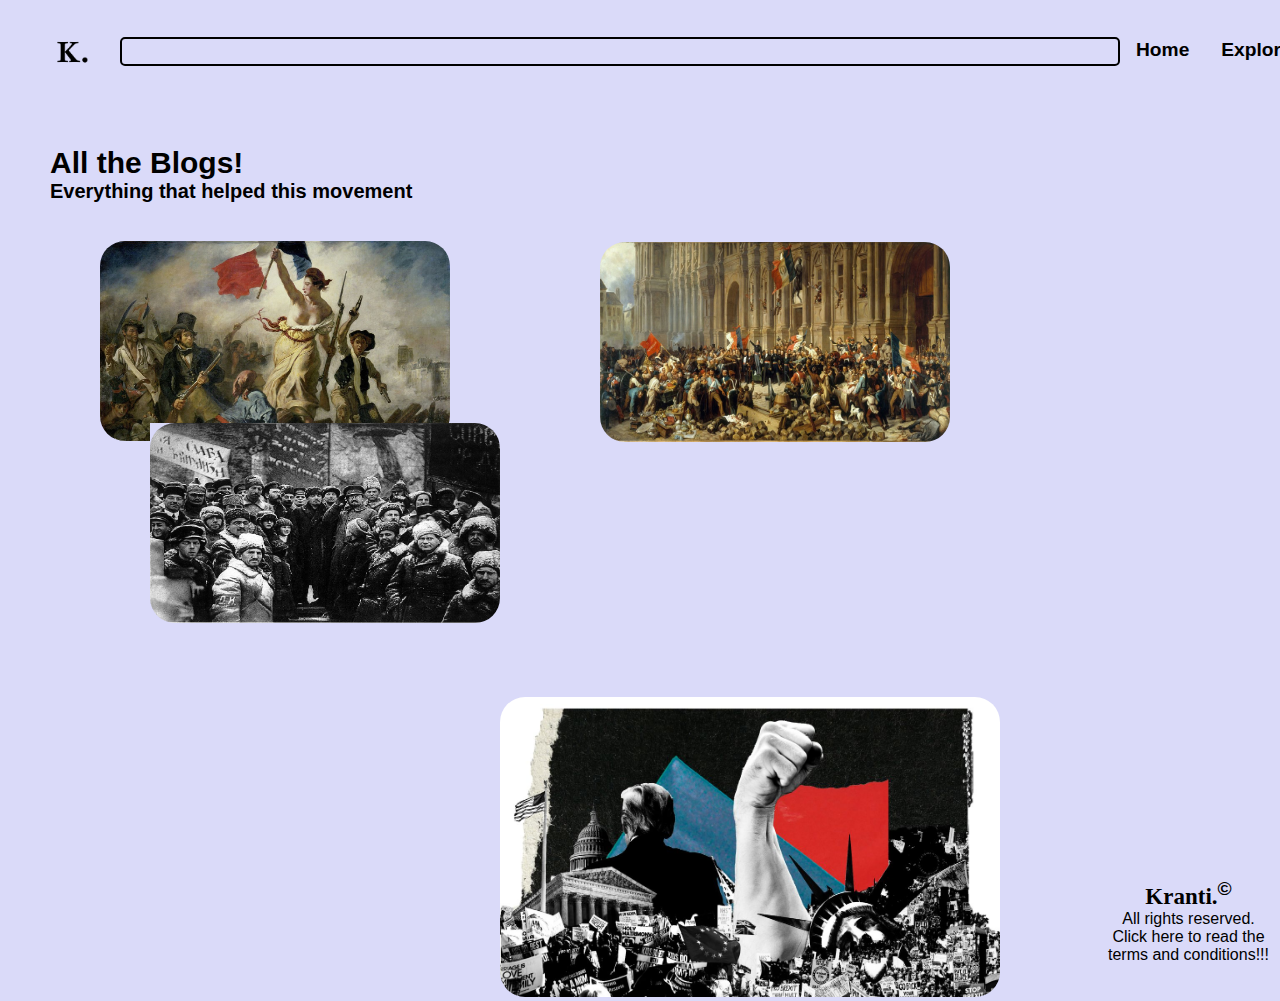
==== explore.html @ 68c26a48 "Add files via upload" ====
<!DOCTYPE html>
<html lang="en">
<head>
    <meta charset="UTF-8">
    <meta http-equiv="X-UA-Compatible" content="IE=edge">
    <meta name="viewport" content="width=device-width, initial-scale=1.0">
    <title>Explore:Kranti</title>
    <link rel="icon" type="image/x-icon" href="webig.ico">
    <link rel="stylesheet" href="styles.css">
</head>
<body>
       <!--Navbar-->
       <nav class="navbar">
        <div class="navbarcont">
        <div class="log">
        <a href="index.html" id="logo" class="navlog"><img src="Untitled-1.png" alt="kranti" width="100" height="100"></a></div>
        <div class="searchbar">
        <form id="search-form">
            <div class="search">
              <input type="text" name="search" class="round" />
            </div>
        </form>
    </div>
        <div class="navbartogg" id="mobile-men">
            <span class="bar"></span>
            <span class="bar"></span>
            <span class="bar"></span>
        </div>
        <ul class="navbarmenu">
            <li class="navbaritem">
                <a href="index.html" class="navlinks">
                    Home
                </a>
            </li>
            <li class="navbaritem">
                <a href="explore.html" class="navlinks">
                    Explore
                </a>
            </li>
            <li class="navbaritem">
                <a href="insight.html" class="navlinks">
                    Insights
                </a>
            </li>
            <li id="navbtn">
                <a href="signup.html" class="btn">
                    Sign Up
                </a>
            </li>
        </ul>
    </div>
    </nav>
    <!--Everything else!!!-->
    <br>
    <br>
    <div class="bloglist">All the Blogs!</div>
    <p class="listdesc">Everything that helped this movement</p>
    <br>
    <ul class="everyblg">
        <div class="cblg1">
            <li class="blog1"><div class="blg1">
                <a href="/" class="blg1link"><img src="blg1.jpg" alt="blg1" class="blg1img" width="350px" height="200px"></a>
                <div class="blg1yes blg1yes--blur">Sample Blog 1</div></li>
        <div class="cblg2">
            <li class="blog2"><div class="blg2">
                <a href="/" class="blg2link"><img src="blg2.jpg" alt="blg2" class="blg2img" width="350px" height="200px"></a>
                <div class="blg1yes blg1yes--blur">Sample Blog 2</div></li>
        <div class="cblg3">
            <li class="blog3"><div class="blg3">
                <a href="/" class="blg3link"><img src="blg3.jpg" alt="blg3" class="blg3img" width="350px" height="200px"></a>
                <div class="blg3yes blg3yes--blur">Sample Blog 3</div></li>
    </ul>
    <div class="add">
        <div class="addblg">
            <a href="addblog.html" class="addblglink"><img src="addblgimg.jpg" alt="" class="addblgimg" width="500px" height="300px"></a>
            <div class="addblgyes addblgyes--blur"> + <br> Contribute Something to this movement</div>
        </div>
    </div>
    <div class="divfoot1">
        <footer class="sitefoot1">Kranti.<sup>&copy;</sup></footer>
        <p>All rights reserved.</p>
        <a href="/" class="footlink1">Click here to read the terms and conditions!!!</a>
    </div>
    <script>src='script.js'</script>
</body>
</html>
---- styles.css ----
*{
    box-sizing: border-box;
    margin: 0;
    padding: 0;
    font-family: 'Kumb Sans', sans-serif;
    background-color:#dadaf9;
}

.navbar{
    background: #dadaf9;
    height: 80px;
    display: flex;
    justify-content: space-between;
    align-items: flex-start;
    font-size: 1.2rem;
    position: sticky;
    top: 0;
    z-index: 999;
}
.navbarcont{
    display: flex;
    justify-content: space-between;
    height: 100px;
    z-index: 1;
    width: 100%;
    max-width: 13000px;
    margin: 0 auto;
    padding: 0 20px;
}

.log{
    display: inline;
    margin-top: 1.5px;
    margin-left: 0px;
}

.round {
    width: 100%;
    border-radius: 5px;
    border: 2px #000000 solid;
    padding: 5px 5px 5px 5px;
    position: absolute;
    top: 0;
    left: 0;
    z-index: 5;
    margin-top: 37px;
}

.search {
    position: relative;
    width: 1000px;
    height: 100px;
}

.navbarmenu{
    display: flex;
    align-items: center;
    list-style: none;
    text-align: center;
    text-decoration: none;
}

.navbaritem{
    height: 80px;
    font-weight: bold;
}

.navlinks{
    color: #000000;
    display: flex;
    align-items: center;
    justify-content: center;
    text-decoration: none;
    padding: 0 1rem;
    height: 100%;
}

.navbar__links:hover{
    background: #3e3e3e;
    transition: all 0.3s ease;
}

.navbtn{
    display: inline;
    justify-content: center;
    align-items: center;
    padding: 0 1rem;
    width: 100%;
}

.btn{
    display: flex;
    justify-content: center;
    align-items: center;
    text-decoration: none;
    padding: 10px 20px;
    height: 100%;
    width: 100%;
    border: none;
    outline: none;
    border-radius: 4px;
    font-weight: bold;
    background: #464648 ;
    color: #ffffff;
    
}

.btn:hover{
    background: #6e6e72;
    transition: all 0.3s ease;
}

.navbar__links:hover{
    color: #ffffff;
    transition: all 0.3s ease;
}


.main{
    background-color: #dadaf9;
    font-family: 'Kumb Sans', sans-serif;
}

.mcont{
  display: flex;
  flex-direction: column;
  justify-content: center;
  align-items: center;
  max-width: 1200px;
  margin: 0 auto;
  height: 90%;
  text-align: center;
  padding: 30px;
}

.content{
  margin-top: 70px;  
  font-size: 30px;
  margin-bottom: 24px;
  color: #000000;
}
.blog{
    font-size: 20px;
    font-weight: 200;
}

.mainimg2{
    position: relative;
    border-radius: 25px;
    margin-top: 20px;
}

.mainimgcard{
    margin-top: 299px;
    margin-left: 306px;
    position: absolute;
    top: 0;
    left: 0;
    width: 976px;
    height: 549px;
    background: rgba(0,0,0,0.6);
    color: #ffffff;
    font-family: 'Kumb Sans', sans-serif;
    display: flex;
    flex-direction: column;
    align-items: center;
    justify-content: center;
    font-size: 1.5em;
    font-weight: 600;
    opacity: 0;
    transition: opacity 0.7s;
    border-radius: 25px;
}

.mainimgcard--blur{
    backdrop-filter: blur(2px);
}

.mainimgcard:hover{
    opacity: 1;
    cursor: pointer;
}


.quotes{
    font-size: 25px;
    margin-left: 450px;
    font-weight: 500;
    font-style: italic;

}
.creds{
    font-size: 20px;
    font-weight: 600;
    margin-left: 740px;

}

.head{
    display: flex;
    font-size: 30px;
    font-weight: 700;
    margin-left: 50px;
}

.abtus{
    float: left;
    display: flex;
    margin-top: 20px;
    margin-left: 100px;
    position: relative;
}

.abtusyes{
    position: absolute;
    top: 0;
    left: 0;
    width: 100%;
    height: 100%;
    background: rgba(0,0,0,0.6);
    color: #ffffff;
    font-family: 'Kumb Sans', sans-serif;
    display: flex;
    flex-direction: column;
    align-items: center;
    justify-content: center;
    font-size: 2em;
    font-weight: 600;
    opacity: 0;
    transition: opacity 0.7s;
    border-radius: 25px;
}

.abtusyes--blur{
    backdrop-filter: blur(1px);
}

.abtusyes:hover{
    opacity: 1;
    cursor: pointer;
}

.abtusimg{
    position: relative;
    border-radius: 25px;
}

.whyrev{
    flex: 33.33%;
    margin-left: 190px;
    position: relative;
    display: flex;
}

.whyrevyes{
    position: absolute;
    top: 0;
    left: 0;
    width: 590px;
    height: 352px;
    background: rgba(0,0,0,0.6);
    color: #ffffff;
    font-family: 'Kumb Sans', sans-serif;
    display: flex;
    flex-direction: column;
    align-items: center;
    justify-content: center;
    font-size: 2em;
    font-weight: 600;
    opacity: 0;
    transition: opacity 0.7s;
    border-radius: 25px;
    margin-left: 190px;
    cursor: pointer;
}

.whyrev--blur{
    backdrop-filter: blur(1px);
}

.whyrevyes:hover{
    opacity: 1;
}
.whyrevimg{
    margin-right: 100px;
    position: relative;
    border-radius: 25px;
}

.revtext{
    display: flex;
    font-size: 30px;
    font-weight: 700;
    margin-left: 50px;
}

.subtxt{
    display: flex;
    font-size: 15px;
    font-weight: 550;
    margin-left: 50px;
    margin-top: 10px;
}

.revolution{
    overflow: hidden;
    position: relative;
    z-index: 12;
    -webkit-border-radius: 25px;
    border-radius: 25px;
    margin-left: 100px;
}

.revolution::before {
    display: block;
    content: "";
}

.revl{
    margin-left: 100px;
    position: absolute;
    top: 0;
    left: 0;
    right: 0;
    bottom: 0;
    z-index: 10;
    width: 70%;
    height: 70%;
    border: 0;
    -webkit-border-radius: 25px;
    border-radius: 25px;
}

.randquote{
    font-size: 25px;
    margin-left: 450px;
    font-weight: 500;
    font-style: italic;
    margin-top: 700px;
}

.creds2{
    font-size: 20px;
    font-weight: 600;
    margin-left: 620px;
    margin-top: 10px;
}

.divfoot{
    text-align: center;
    padding: 3px;
    color: #000000;
}

.sitefoot{
    font-size: 23px;
    font-weight: 800;
    font-family: 'Times New Roman', Times, serif;
}

.footlink{
    text-decoration: none;
    color: #000000;
}

.bloglist{
    display: flex;
    font-size: 30px;
    font-weight: 700;
    margin-left: 50px;
    margin-top: 30px;
}

.listdesc{
    display: flex;
    font-size: 20px;
    font-weight: 550;
    margin-left: 50px;
}

.blg1{
    float: left;
    display: flex;
    margin-top: 20px;
    margin-left: 100px;
    position: relative;
}

.blg1yes{
    position: absolute;
    top: 0;
    left: 0;
    width: 100%;
    height: 100%;
    background: rgba(0,0,0,0.6);
    color: #ffffff;
    font-family: 'Kumb Sans', sans-serif;
    display: flex;
    flex-direction: column;
    align-items: center;
    justify-content: center;
    font-size: 1em;
    font-weight: 600;
    opacity: 0;
    transition: opacity 0.7s;
    border-radius: 25px;
}

.blg1yes--blur{
    backdrop-filter: blur(1px);
}

.blg1yes:hover{
    opacity: 1;
    cursor: pointer;
}

.blg1img{
    position: relative;
    border-radius: 25px;
}

.blg2{
    float: left;
    display: flex;
    margin-top: 3px;
    margin-left: 150px;
    position: relative;
}

.blg2yes{
    position: absolute;
    top: 0;
    left: 0;
    width: 100%;
    height: 100%;
    background: rgba(0,0,0,0.6);
    color: #ffffff;
    font-family: 'Kumb Sans', sans-serif;
    display: flex;
    flex-direction: column;
    align-items: center;
    justify-content: center;
    font-size: 1em;
    font-weight: 600;
    opacity: 0;
    transition: opacity 0.7s;
    border-radius: 25px;
}

.blg2yes--blur{
    backdrop-filter: blur(1px);
}

.blg2yes:hover{
    opacity: 1;
    cursor: pointer;
}

.blg2 img{
    position: relative;
    border-radius: 25px;
}


.blg3{
    float: left;
    display: flex;
    margin-top: -23px;  
    margin-left: 150px;
    margin-right: 100px;
    position: relative;
}

.blg3yes{
    position: absolute;
    top: 0;
    left: 0;
    width: 100%;
    height: 100%;
    background: rgba(0,0,0,0.6);
    color: #ffffff;
    font-family: 'Kumb Sans', sans-serif;
    display: flex;
    flex-direction: column;
    align-items: center;
    justify-content: center;
    font-size: 1em;
    font-weight: 600;
    opacity: 0;
    transition: opacity 0.7s;
    border-radius: 25px;
}

.blg3yes--blur{
    backdrop-filter: blur(1px);
}

.blg3yes:hover{
    opacity: 1;
    cursor: pointer;
}

.blg3 img{
    position: relative;
    border-radius: 25px;
}

.addblg{
    float: left;
    display: flex;
    margin-top: 70px;  
    margin-left: 500px;
    margin-right: 100px;
    position: relative;
    text-align: center;
}

.addblgyes{
    position: absolute;
    top: 0;
    left: 0;
    width: 100%;
    height: 100%;
    background: rgba(0,0,0,0.6);
    color: #ffffff;
    font-family: 'Kumb Sans', sans-serif;
    display: flex;
    flex-direction: column;
    align-items: center;
    justify-content: center;
    font-size: 1em;
    font-weight: 600;
    opacity: 0;
    transition: opacity 0.7s;
    border-radius: 25px;
}

.addblgyes--blur{
    backdrop-filter: blur(1px);
}

.addblgyes:hover{
    opacity: 1;
    cursor: pointer;
}

.addblg img{
    position: relative;
    border-radius: 25px;
}

.divfoot1{
    margin-left: -50px;
    text-align: center;
    margin-top: 600px;
    padding: 3px;
    color: #000000;
}

.sitefoot1{
    font-size: 23px;
    font-weight: 800;
    font-family: 'Times New Roman', Times, serif;
}

.footlink1{
    text-decoration: none;
    color: #000000;
}

.text{
    display: flex;
    font-size: 30px;
    font-weight: 700;
    margin-left: 50px;
    margin-top: 30px;
}

.team{
    margin-top: 50px;
}

.column {
    float: left;
    width: 33.3%;
    margin-bottom: 16px;
    padding: 0 8px;
} 

.card {
    box-shadow: 0 4px 8px 0 rgba(0, 0, 0, 0.2);
    border-radius: 25px;
    width: 300px;
    height: 570px;
    margin-left: 100px;
}
  
.card img{
    border-radius: 25px;
}
.container {
    padding: 30px;
    border-radius: 25px;
}

.container::after, .row::after {
    content: "";
    clear: both;
    display: table;
    border-radius: 25px;
}
  
.title {
    color: white;
    font-weight: 500px;
}
  
.button {
    border: none;
    outline: 0;
    display: inline-block;
    padding: 8px;
    color: white;
    background-color: #000;
    text-align: center;
    cursor: pointer;
    width: 100%;
    border-radius: 25px;
}
  
.button:hover {
    background-color: #555;
    transition: all 0.3s ease-in;
}
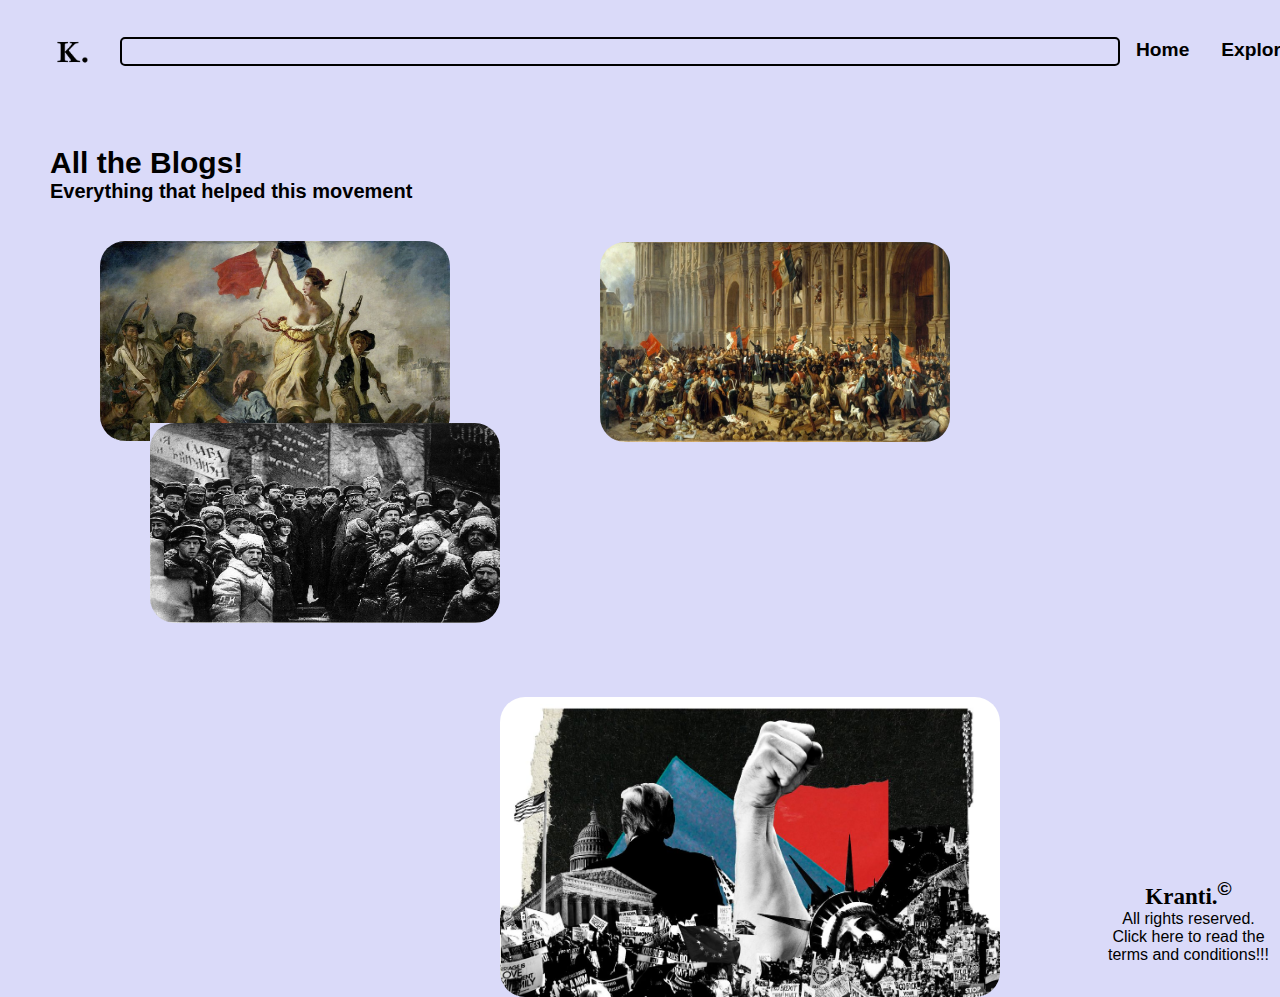
==== commit a2b5575a: "Update explore.html" ====
--- a/explore.html
+++ b/explore.html
@@ -72,8 +72,8 @@
     </ul>
     <div class="add">
         <div class="addblg">
-            <a href="addblog.html" class="addblglink"><img src="addblgimg.jpg" alt="" class="addblgimg" width="500px" height="300px"></a>
-            <div class="addblgyes addblgyes--blur"> + <br> Contribute Something to this movement</div>
+        <img src="addblgimg.jpg" alt="" class="addblgimg" width="500px" height="300px">
+            <div class="addblgyes addblgyes--blur"> + <br> Contribute Something to this movement <input type="file" style="background-color: transparent; margin-left: 100px;"></div>
         </div>
     </div>
     <div class="divfoot1">
@@ -83,4 +83,4 @@
     </div>
     <script>src='script.js'</script>
 </body>
-</html>+</html>
